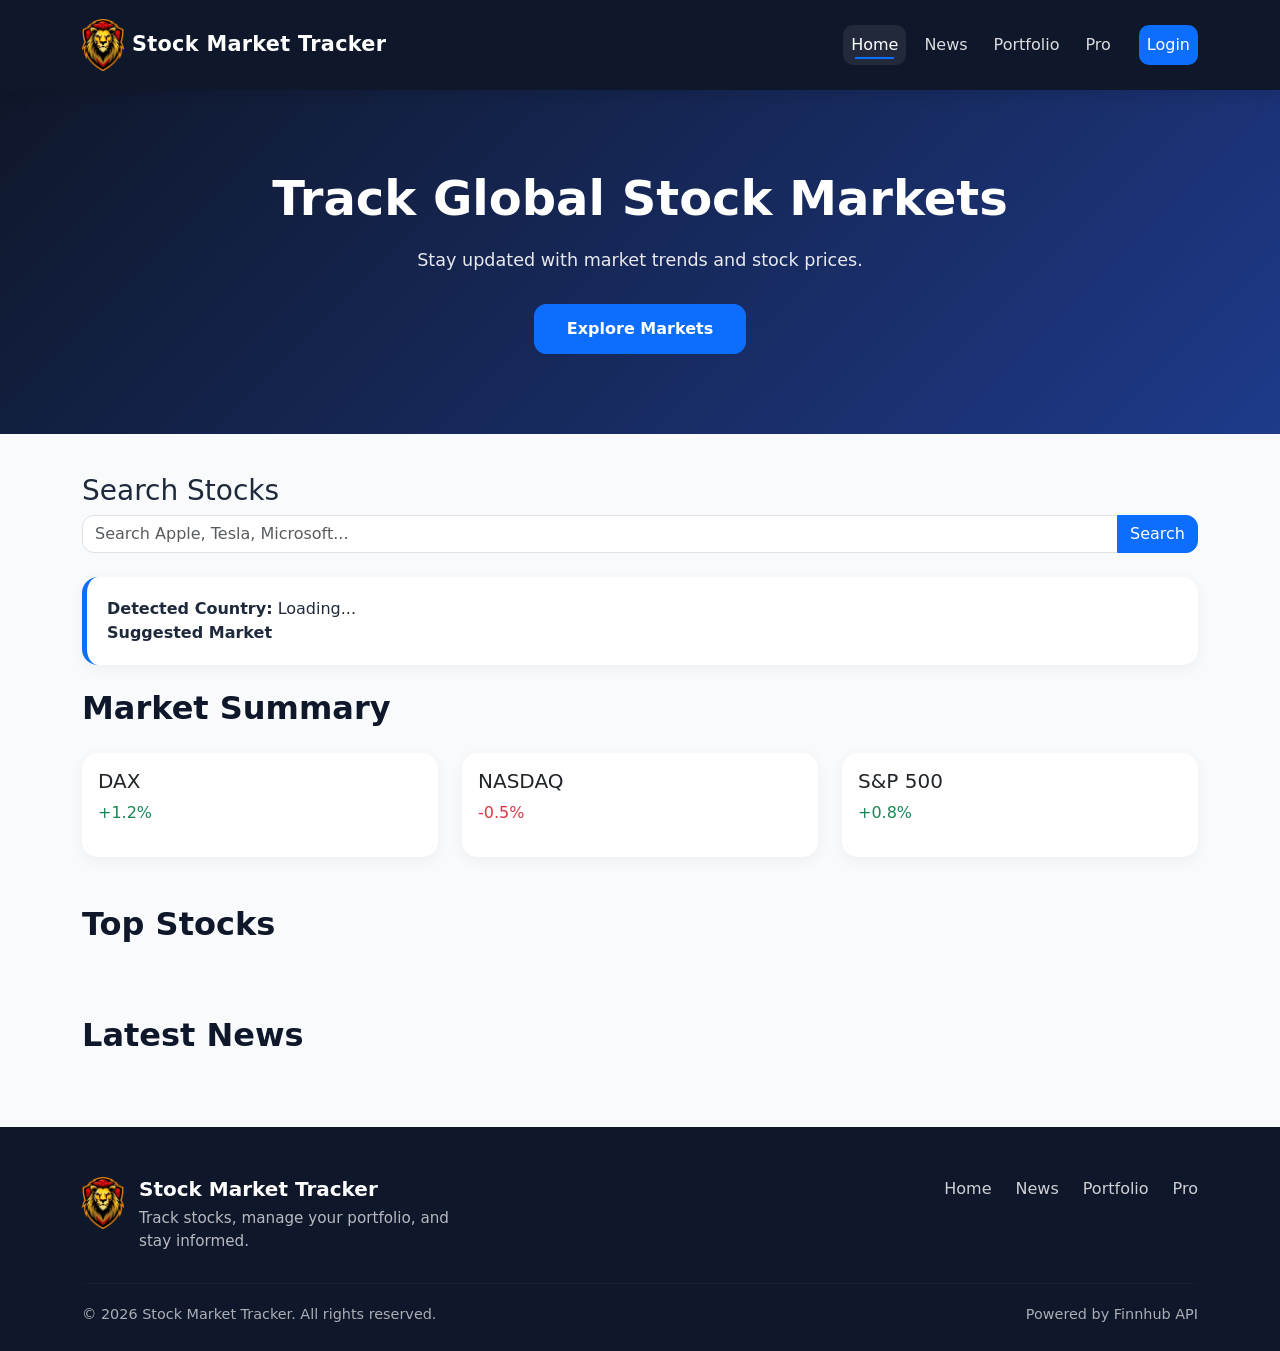
==== index.html @ e45d4239 "first commit" ====
<!DOCTYPE html>
<html lang="en">
<head>
    <meta charset="UTF-8">
    <meta name="viewport" content="width=device-width, initial-scale=1.0">
    <title>Stock Market Tracker</title>
    <link href="https://cdn.jsdelivr.net/npm/bootstrap@5.3.7/dist/css/bootstrap.min.css" rel="stylesheet">
    <link rel="stylesheet" href="css/style.css">
</head>
<body>
    <nav class="navbar navbar-expand-lg navbar-dark custom-navbar">
        <div class="container">
    
            <a class="navbar-brand d-flex align-items-center" href="index.html">
                <img
                    src="assets/logo.png"
                    alt="Logo"
                    width="42"
                    class="logo-img">
    
                <span class="brand-text ms-2">
                    Stock Market Tracker
                </span>
            </a>
    
            <div class="navbar-nav ms-auto nav-links">
                <a class="nav-link active-nav" href="index.html">Home</a>
                <a class="nav-link" href="news.html">News</a>
                <a class="nav-link" href="portfolio.html">Portfolio</a>
                <a class="nav-link" href="pro.html">Pro</a>
                <a id="auth-link" class="nav-link login-link" href="login.html">
                    Login
                </a>
            </div>
    
        </div>
    </nav>
    
      <header class="hero-section">
        <div class="container text-center">
            <h1 class="hero-title">Track Global Stock Markets</h1>
            <p class="hero-subtitle">Stay updated with market trends and stock prices.</p>
            
            <button id="explore-btn" class="btn btn-primary hero-btn">
                Explore Markets
            </button>
        </div>
    </header>

    <section class="container my-4">
        <h3>Search Stocks</h3>
    
        <div class="input-group">
            <input
                type="text"
                id="search-input"
                class="form-control"
                placeholder="Search Apple, Tesla, Microsoft...">
    
            <button
                id="search-btn"
                class="btn btn-primary">
                Search
            </button>
        </div>
    
        <div id="search-results" class="mt-3"></div>
    </section>

    <section class="container my-4">
        <div class="location-card">
            <strong>Detected Country:</strong>
            <span id="user-country">Loading...</span>

            <br>

            <strong>Suggested Market</strong>
            <span id="market-name"></span>
        </div>
    </section>
    
    <section class="container">
        <h2 class="section-title">Market Summary</h2>
    
        <div class="row">
    
            <div class="col-md-4">
                <div class="card p-3">
                    <h5>DAX</h5>
                    <p class="text-success">+1.2%</p>
                </div>
            </div>
    
            <div class="col-md-4">
                <div class="card p-3">
                    <h5>NASDAQ</h5>
                    <p class="text-danger">-0.5%</p>
                </div>
            </div>
    
            <div class="col-md-4">
                <div class="card p-3">
                    <h5>S&P 500</h5>
                    <p class="text-success">+0.8%</p>
                </div>
            </div>
    
        </div>
    </section>
    
    <section class="container my-5">
        <h2 class="section-title">Top Stocks</h2>
    
        <div id="stocks-container" class="row">
            
        </div>
    </section>
    
    <section class="container my-5">
        <h2 class="section-title">Latest News</h2>
    
        <div id="home-news" class="row"></div>
    </section>
    
    <footer class="custom-footer mt-auto">
        <div class="container">
    
            <div class="footer-content">
    
                <div class="footer-brand">
                    <img
                        src="assets/logo.png"
                        alt="Logo"
                        width="42">
    
                    <div>
                        <h5>Stock Market Tracker</h5>
                        <p>
                            Track stocks, manage your portfolio,
                            and stay informed.
                        </p>
                    </div>
                </div>
    
                <div class="footer-links">
                    <a href="index.html">Home</a>
                    <a href="news.html">News</a>
                    <a href="portfolio.html">Portfolio</a>
                    <a href="pro.html">Pro</a>
                </div>
    
            </div>
    
            <hr>
    
            <div class="footer-bottom">
    
                <span>
                    © 2026 Stock Market Tracker. All rights reserved.
                </span>
    
                <span>
                    Powered by Finnhub API
                </span>
    
            </div>
    
        </div>
    </footer> 
    <script src="js/main.js"></script>
    <script src="js/auth.js"></script>
</body>
</html>
---- css/style.css ----
footer{
    margin-top: auto;
}

.card {
    transition: 0.3s;
    border-radius: 12px;
}

.card:hover {
    transform: translateY(-5px);
}

.news-image {
    height: 200px;
    object-fit: cover;
}

body {
    background-color: #f8fafc;
    color: #1e293b;
}

.custom-navbar {
    box-shadow: 0 2px 10px rgba(0,0,0,0.1);
}

.hero-section {
    padding: 80px 0;
    background: linear-gradient(
        135deg,
        #0f172a,
        #1e3a8a
    );
    color: white;
    margin-bottom: 40px;
}

.hero-title {
    font-size: 3rem;
    font-weight: 700;
    margin-bottom: 20px;
}

.hero-subtitle {
    max-width: 700px;
    margin: 0 auto 30px auto;
    opacity: 0.9;
    font-size: 1.1rem;
}

.hero-btn {
    padding: 12px 32px;
    font-weight: 600;
}

.section-title {
    font-weight: 700;
    margin-bottom: 25px;
    color: #0f172a;
}

.card {
    border: none;
    border-radius: 16px;
    box-shadow: 0 4px 15px rgba(0,0,0,0.05);
    transition: all 0.25s ease;
}

.card:hover {
    transform: translateY(-5px);
    box-shadow: 0 10px 25px rgba(0,0,0,0.1);
}

.market-card {
    padding: 24px;
    text-align: center;
}

.market-card h5 {
    font-weight: 600;
}

.location-card {
    background: white;
    border-radius: 16px;
    padding: 20px;
    border-left: 5px solid #0d6efd;
    box-shadow: 0 4px 15px rgba(0,0,0,0.05);
}

.input-group input {
    border-radius: 12px 0 0 12px;
}

.input-group button {
    border-radius: 0 12px 12px 0;
}

#stocks-container .card {
    height: 100%;
}

.news-image {
    height: 200px;
    object-fit: cover;
}

.custom-footer {
    background: #0f172a;
    color: white;
    padding: 20px 0;
    margin-top: 60px;
}

.custom-footer img {
    vertical-align: middle;
}

.nav-link {
    transition: 0.2s;
}

.nav-link:hover {
    opacity: 0.8;
}

.btn-primary {
    border-radius: 12px;
}

.btn-outline-primary {
    border-radius: 12px;
}

.custom-navbar {
    background: #0f172a;
    padding: 14px 0;
    box-shadow: 0 5px 18px rgba(0,0,0,.12);
}

.logo-img {
    transition: .25s;
}

.logo-img:hover {
    transform: rotate(-8deg) scale(1.05);
}

.brand-text {
    font-size: 1.3rem;
    font-weight: 700;
    letter-spacing: .3px;
}

.nav-links {
    gap: 10px;
}

.nav-links .nav-link {
    position: relative;
    color: rgba(255,255,255,.85);
    font-weight: 500;
    padding: .5rem .9rem;
    border-radius: 10px;
    transition: .25s;
}

.nav-links .nav-link:hover {
    color: white;
    background: rgba(255,255,255,.08);
}

.nav-links .nav-link::after {
    content: "";
    position: absolute;
    left: 12px;
    right: 12px;
    bottom: 6px;
    height: 2px;
    background: #0d6efd;
    transform: scaleX(0);
    transition: transform .25s;
}

.nav-links .nav-link:hover::after {
    transform: scaleX(1);
}

.login-link {
    margin-left: 10px;
    background: #0d6efd;
    color: white !important;
    border-radius: 10px;
}

.login-link:hover {
    background: #0b5ed7 !important;
}

.active-nav {
    color: white !important;
    background: rgba(255,255,255,.08);
}

.active-nav::after {
    transform: scaleX(1) !important;
}

.custom-footer {
    background: #0f172a;
    color: white;
    padding: 50px 0 25px;
    margin-top: 80px;
}

.footer-content {
    display: flex;
    justify-content: space-between;
    align-items: flex-start;
    gap: 40px;
    flex-wrap: wrap;
}

.footer-brand {
    display: flex;
    align-items: flex-start;
    gap: 15px;
}

.footer-brand h5 {
    margin-bottom: 6px;
    font-weight: 700;
}

.footer-brand p {
    margin: 0;
    color: rgba(255,255,255,.7);
    max-width: 320px;
    font-size: .95rem;
}

.footer-links {
    display: flex;
    gap: 24px;
    flex-wrap: wrap;
}

.footer-links a {
    color: rgba(255,255,255,.8);
    text-decoration: none;
    transition: .2s;
}

.footer-links a:hover {
    color: white;
}

.custom-footer hr {
    border-color: rgba(255,255,255,.12);
    margin: 30px 0 20px;
}

.footer-bottom {
    display: flex;
    justify-content: space-between;
    flex-wrap: wrap;
    gap: 15px;
    color: rgba(255,255,255,.65);
    font-size: .9rem;
}
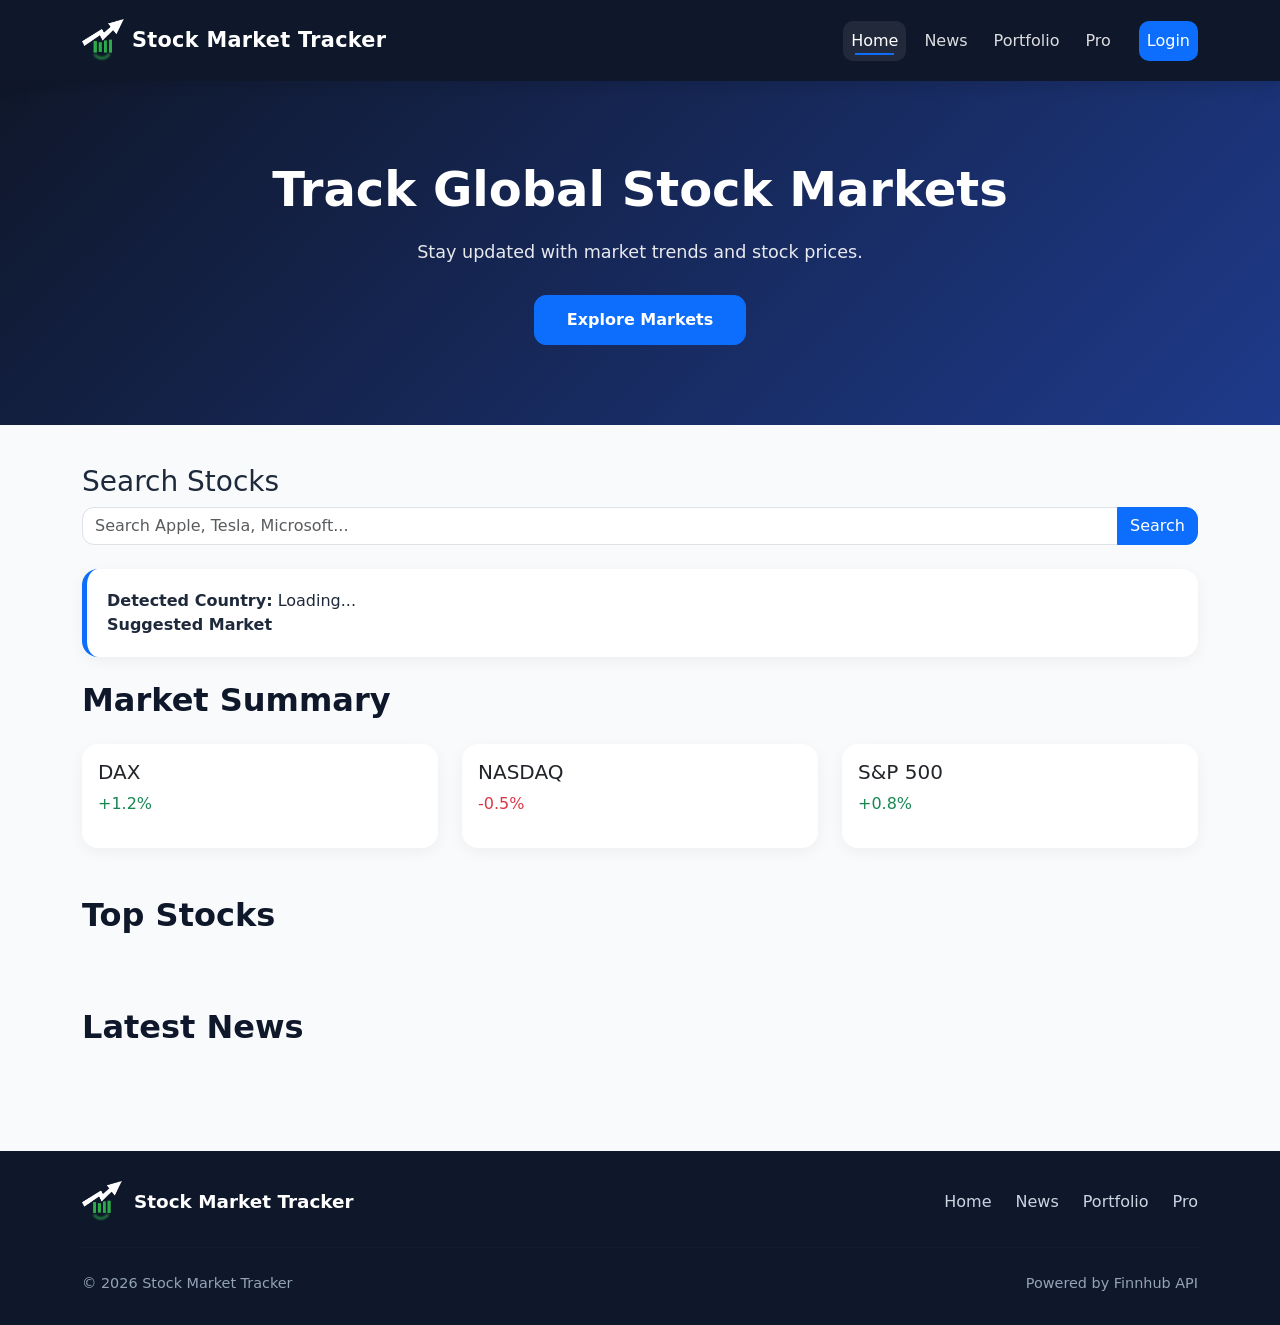
==== commit 0d3ce72f: "changed footer" ====
--- a/index.html
+++ b/index.html
@@ -122,31 +122,34 @@
         <div id="home-news" class="row"></div>
     </section>
     
-    <footer class="custom-footer mt-auto">
+    <footer class="custom-footer">
+
         <div class="container">
     
-            <div class="footer-content">
+            <div class="footer-top">
     
-                <div class="footer-brand">
+                <a class="footer-brand" href="index.html">
+    
                     <img
                         src="assets/logo.png"
-                        alt="Logo"
-                        width="42">
+                        width="40">
     
-                    <div>
-                        <h5>Stock Market Tracker</h5>
-                        <p>
-                            Track stocks, manage your portfolio,
-                            and stay informed.
-                        </p>
-                    </div>
-                </div>
+                    <span>
+                        Stock Market Tracker
+                    </span>
+    
+                </a>
     
                 <div class="footer-links">
+    
                     <a href="index.html">Home</a>
+    
                     <a href="news.html">News</a>
+    
                     <a href="portfolio.html">Portfolio</a>
+    
                     <a href="pro.html">Pro</a>
+    
                 </div>
     
             </div>
@@ -156,7 +159,7 @@
             <div class="footer-bottom">
     
                 <span>
-                    © 2026 Stock Market Tracker. All rights reserved.
+                    © 2026 Stock Market Tracker
                 </span>
     
                 <span>
@@ -166,7 +169,8 @@
             </div>
     
         </div>
-    </footer> 
+    
+    </footer>
     <script src="js/main.js"></script>
     <script src="js/auth.js"></script>
 </body>
--- a/css/style.css
+++ b/css/style.css
@@ -207,65 +207,57 @@
     transform: scaleX(1) !important;
 }
 
-.custom-footer {
-    background: #0f172a;
-    color: white;
-    padding: 50px 0 25px;
-    margin-top: 80px;
-}
-
-.footer-content {
-    display: flex;
-    justify-content: space-between;
-    align-items: flex-start;
-    gap: 40px;
-    flex-wrap: wrap;
-}
-
-.footer-brand {
-    display: flex;
-    align-items: flex-start;
-    gap: 15px;
-}
-
-.footer-brand h5 {
-    margin-bottom: 6px;
-    font-weight: 700;
-}
-
-.footer-brand p {
-    margin: 0;
-    color: rgba(255,255,255,.7);
-    max-width: 320px;
-    font-size: .95rem;
-}
-
-.footer-links {
-    display: flex;
-    gap: 24px;
-    flex-wrap: wrap;
-}
-
-.footer-links a {
-    color: rgba(255,255,255,.8);
-    text-decoration: none;
-    transition: .2s;
-}
-
-.footer-links a:hover {
-    color: white;
-}
-
-.custom-footer hr {
-    border-color: rgba(255,255,255,.12);
-    margin: 30px 0 20px;
-}
-
-.footer-bottom {
-    display: flex;
-    justify-content: space-between;
-    flex-wrap: wrap;
-    gap: 15px;
-    color: rgba(255,255,255,.65);
-    font-size: .9rem;
+.custom-footer{
+    background:#0f172a;
+    color:#cbd5e1;
+    padding:30px 0;
+    margin-top:80px;
+}
+
+.footer-top{
+    display:flex;
+    justify-content:space-between;
+    align-items:center;
+    gap:30px;
+    flex-wrap:wrap;
+}
+
+.footer-brand{
+    display:flex;
+    align-items:center;
+    gap:12px;
+    color:white;
+    text-decoration:none;
+    font-weight:600;
+    font-size:1.15rem;
+}
+
+.footer-links{
+    display:flex;
+    gap:24px;
+    flex-wrap:wrap;
+}
+
+.footer-links a{
+    color:#cbd5e1;
+    text-decoration:none;
+    transition:.2s;
+}
+
+.footer-links a:hover{
+    color:white;
+}
+
+.custom-footer hr{
+    border-color:rgba(255,255,255,.08);
+    margin:25px 0;
+}
+
+.footer-bottom{
+    display:flex;
+    justify-content:space-between;
+    flex-wrap:wrap;
+    gap:15px;
+    font-size:.9rem;
+    color:#94a3b8;
 }
